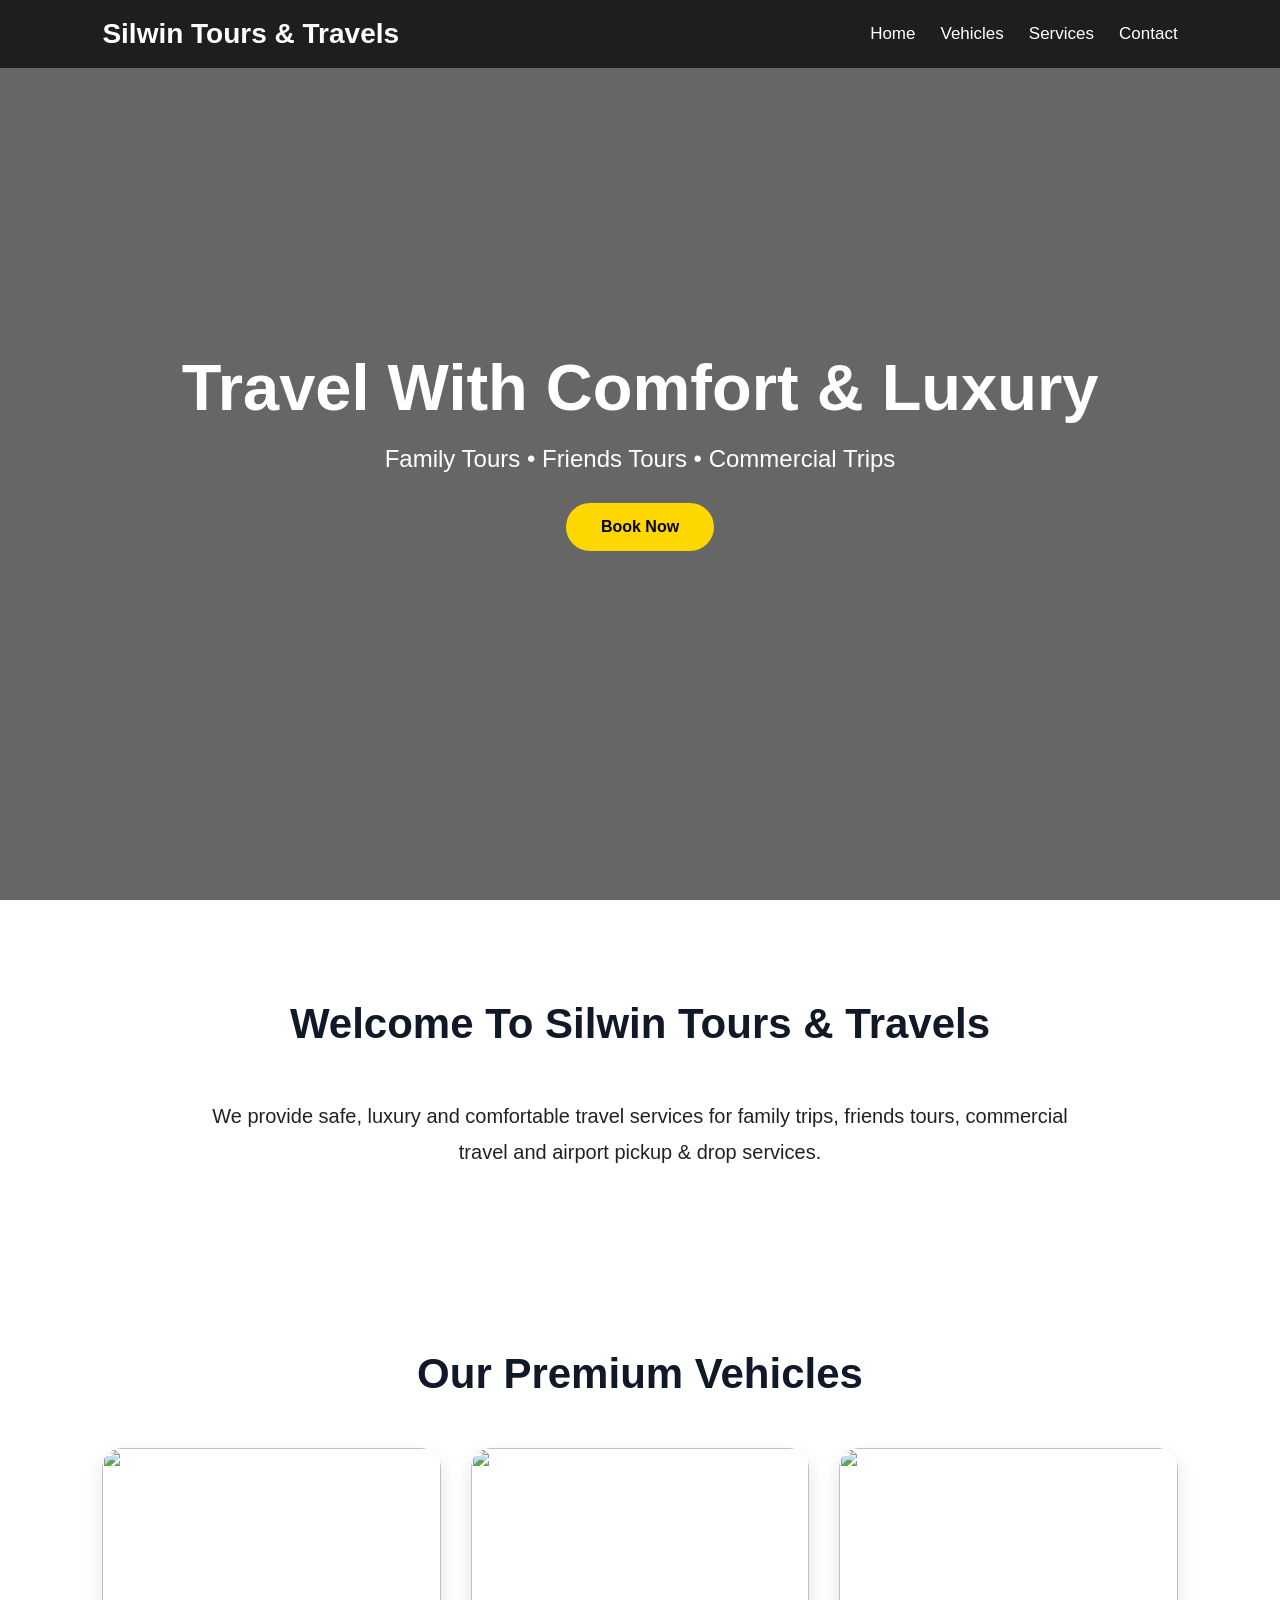
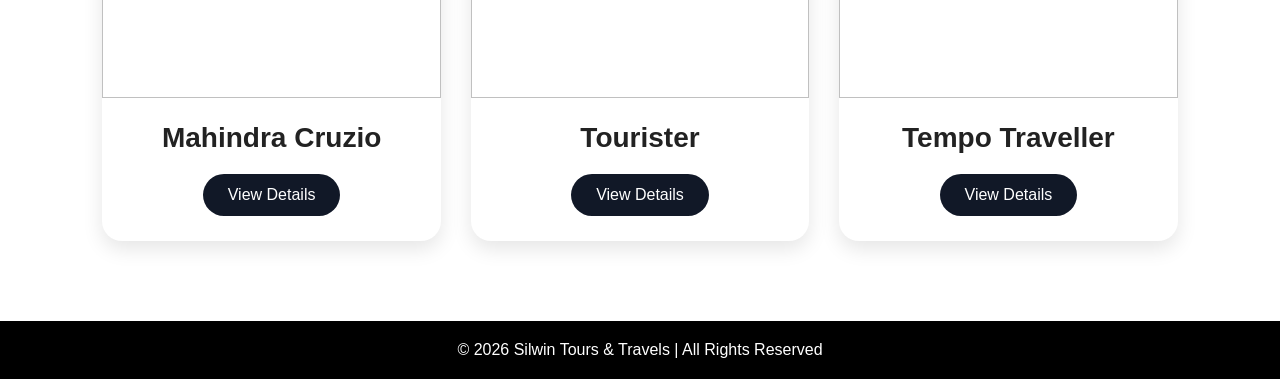
==== index.html @ 7354f6c5 "first commit" ====
<!DOCTYPE html>
<html lang="en">
<head>
  <meta charset="UTF-8">
  <meta name="viewport" content="width=device-width, initial-scale=1.0">
  <title>Silwin Tours & Travels</title>
  <link rel="stylesheet" href="style.css">
</head>

<body>

  <!-- NAVBAR -->

  <header>
    <nav class="navbar">

      <h1 class="logo">Silwin Tours & Travels</h1>

      <ul class="nav-links">
        <li><a href="index.html">Home</a></li>
        <li><a href="vehicles.html">Vehicles</a></li>
        <li><a href="services.html">Services</a></li>
        <li><a href="contact.html">Contact</a></li>
      </ul>

    </nav>
  </header>

  <!-- HERO SECTION -->

  <section class="hero">

    <div class="overlay"></div>

    <div class="hero-content">

      <h2>Travel With Comfort & Luxury</h2>

      <p>
        Family Tours • Friends Tours • Commercial Trips
      </p>

      <a href="contact.html" class="btn">
        Book Now
      </a>

    </div>

  </section>

  <!-- ABOUT -->

  <section class="about">

    <h2 class="title">Welcome To Silwin Tours & Travels</h2>

    <p>
      We provide safe, luxury and comfortable travel services
      for family trips, friends tours, commercial travel and
      airport pickup & drop services.
    </p>

  </section>

  <!-- VEHICLES PREVIEW -->

  <section class="vehicle-preview">

    <h2 class="title">Our Premium Vehicles</h2>

    <div class="preview-container">

      <div class="preview-card">

        <img src="https://images.openai.com/static-rsc-4/QtJBvm5JSca3HgJx2UVXATsDR7LRdhdRX24M6IAcOnKQj13uTnT6Vys1Wc4r0xJ6_HufUSxU6eInX_rxGf1ia6LbgpSm81bCYOYH6hy3I8wtP3VnQPfoJ6wa3d9F-QgOL8lN1q1_v_Tn_tAolc0_lqQoblTgiESWdC9YAdtcSH1ECeEq3MbDql-YNEbfgPZc?purpose=fullsize">

        <h3>Mahindra Cruzio</h3>

        <a href="vehicles.html" class="small-btn">
          View Details
        </a>

      </div>

      <div class="preview-card">

        <img src="https://images.openai.com/static-rsc-4/44Q5nc8QrCufr4ijDyvnX66HCRIQw8oHByjNloOGCkUSauC_6YX6cBpcIJ57Ye8Az-xDCXZusf2oYBUky30hTmRpbD6s3YMzxWStETla2eiNPQngmajM8YiMGfQ5ZV0rUjRyptks94Tgnr--Kg7op5xFBubyWMGvxSFzVJ8GrmaNmBa8jP_AVJKm-xt6MMO6?purpose=fullsize">

        <h3>Tourister</h3>

        <a href="vehicles.html" class="small-btn">
          View Details
        </a>

      </div>

      <div class="preview-card">

        <img src="https://images.openai.com/static-rsc-4/3v5HD47tNq-9uxYURpNT49fDMsobnt2sVKUoAcw63pJ2ALWgOcXizXsZEsY5fYFRYZPD1isYJed6333XtTOm2j_UlTbJPlf1DUFexFJtY2F738crSh7NK0e2pMg7897g-uFllvFCPyYcz9j0pytANBij1rdZsx2PTVBT1j59FxY4ZYdaTsITmKScAODPUVkP?purpose=fullsize">

        <h3>Tempo Traveller</h3>

        <a href="vehicles.html" class="small-btn">
          View Details
        </a>

      </div>

    </div>

  </section>

  <!-- FOOTER -->

  <footer>

    <p>
      © 2026 Silwin Tours & Travels | All Rights Reserved
    </p>

  </footer>

</body>
</html>
---- style.css ----
*{
    margin:0;
    padding:0;
    box-sizing:border-box;
    font-family:Arial, Helvetica, sans-serif;
}

body{
    background-image: url('https://images.openai.com/static-rsc-4/gRZlArB92nDjsnZ-_tyFTy8mEb5F5f37aZT80VBEGby27tLDN4syniCTpY_VJYLOnYyd9uuOgK0AKCUsOGkyO9EQ2IzUD13UeybGZCJTwOcpc5ljrjyeJDKeVKOkd_zEc6Ahkr7q_Y4Iwndm436EbAUkd4xXS5u5IGfc2FnhLnrey2JAld2IXwvwhvsH2Whb?purpose=inline');
     background-size: cover;
    background-position: center;
    background-repeat: no-repeat;
    color:#222;
}

/* NAVBAR */

header{
    width:100%;
    position:fixed;
    top:0;
    z-index:1000;
    background:rgba(0,0,0,0.7);
    backdrop-filter:blur(10px);
}

.navbar{
    display:flex;
    justify-content:space-between;
    align-items:center;
    padding:18px 8%;
}

.logo{
    color:#fff;
    font-size:28px;
    font-weight:bold;
}

.nav-links{
    display:flex;
    gap:25px;
    list-style:none;
}

.nav-links a{
    color:#fff;
    text-decoration:none;
    font-size:17px;
    transition:0.3s;
}

.nav-links a:hover{
    color:#ffd700;
}

/* HERO */

.hero{
    height:100vh;
    background:
    url('images/bg.jpg')
    center/cover no-repeat;
    position:relative;
    display:flex;
    justify-content:center;
    align-items:center;
    text-align:center;
}

.overlay{
    position:absolute;
    width:100%;
    height:100%;
    background:rgba(0,0,0,0.6);
}

.hero-content{
    position:relative;
    z-index:2;
    color:#fff;
}

.hero-content h2{
    font-size:65px;
    margin-bottom:20px;
}

.hero-content p{
    font-size:24px;
    margin-bottom:30px;
}

.btn{
    display:inline-block;
    padding:15px 35px;
    background:#ffd700;
    color:#000;
    border-radius:40px;
    text-decoration:none;
    font-weight:bold;
    transition:0.4s;
}

.btn:hover{
    background:#fff;
    transform:translateY(-5px);
}

/* TITLE */

.title{
    text-align:center;
    font-size:42px;
    margin-bottom:50px;
    color:#111827;
}

/* ABOUT */

.about{
    padding:100px 8%;
    text-align:center;
}

.about p{
    max-width:900px;
    margin:auto;
    font-size:20px;
    line-height:1.8;
}

/* VEHICLE PREVIEW */

.vehicle-preview{
    padding:80px 8%;
}

.preview-container{
    display:grid;
    grid-template-columns:repeat(auto-fit,minmax(280px,1fr));
    gap:30px;
}

.preview-card{
    background:#fff;
    border-radius:20px;
    overflow:hidden;
    box-shadow:0 8px 20px rgba(0,0,0,0.1);
    transition:0.4s;
    text-align:center;
}

.preview-card:hover{
    transform:translateY(-10px);
}

.preview-card img{
    width:100%;
    height:250px;
    object-fit:cover;
}

.preview-card h3{
    margin:20px 0;
    font-size:28px;
}

.small-btn{
    display:inline-block;
    margin-bottom:25px;
    padding:12px 25px;
    background:#111827;
    color:#fff;
    border-radius:30px;
    text-decoration:none;
    transition:0.3s;
}

.small-btn:hover{
    background:#ffd700;
    color:#000;
}

/* VEHICLE PAGE */

.vehicles-page{
    padding:140px 8% 80px;
}

.vehicle-box{
    background:#fff;
    padding:40px;
    margin-bottom:50px;
    border-radius:25px;
    box-shadow:0 8px 20px rgba(0,0,0,0.1);
}

.vehicle-box h2{
    text-align:center;
    margin-bottom:30px;
    font-size:38px;
}

.image-grid{
    display:grid;
    grid-template-columns:repeat(auto-fit,minmax(300px,1fr));
    gap:25px;
    margin-bottom:30px;
}

.image-grid img{
    width:100%;
    height:300px;
    object-fit:cover;
    border-radius:20px;
}

.details{
    text-align:center;
}

.details p{
    font-size:20px;
    margin-bottom:15px;
    line-height:1.7;
}

/* SERVICES */

.services-page{
    padding:140px 8% 80px;
}

.service-container{
    display:grid;
    grid-template-columns:repeat(auto-fit,minmax(250px,1fr));
    gap:30px;
}

.service-card{
    background:#111827;
    color:#fff;
    padding:40px;
    border-radius:20px;
    text-align:center;
    transition:0.4s;
}

.service-card:hover{
    transform:scale(1.05);
}

.service-card h3{
    margin-bottom:20px;
    color:#ffd700;
    font-size:28px;
}

.service-card p{
    line-height:1.8;
}

/* CONTACT */

.contact-page{
    padding:140px 8% 80px;
}

.contact-card{
    max-width:750px;
    margin:auto;
    background:#fff;
    padding:50px;
    border-radius:25px;
    box-shadow:0 8px 20px rgba(0,0,0,0.1);
}

.contact-card h3{
    text-align:center;
    margin-bottom:30px;
    font-size:36px;
}

.contact-card p{
    margin-bottom:25px;
    font-size:20px;
    line-height:1.8;
}

/* FOOTER */

footer{
    background:#000;
    color:#fff;
    text-align:center;
    padding:20px;
}

/* RESPONSIVE */

@media(max-width:768px){

    .navbar{
        flex-direction:column;
        gap:15px;
    }

    .nav-links{
        flex-wrap:wrap;
        justify-content:center;
    }

    .hero-content h2{
        font-size:40px;
    }

    .hero-content p{
        font-size:18px;
    }

    .title{
        font-size:32px;
    }

    .vehicle-box h2{
        font-size:30px;
    }

    .contact-card p,
    .details p{
        font-size:18px;
    }
}
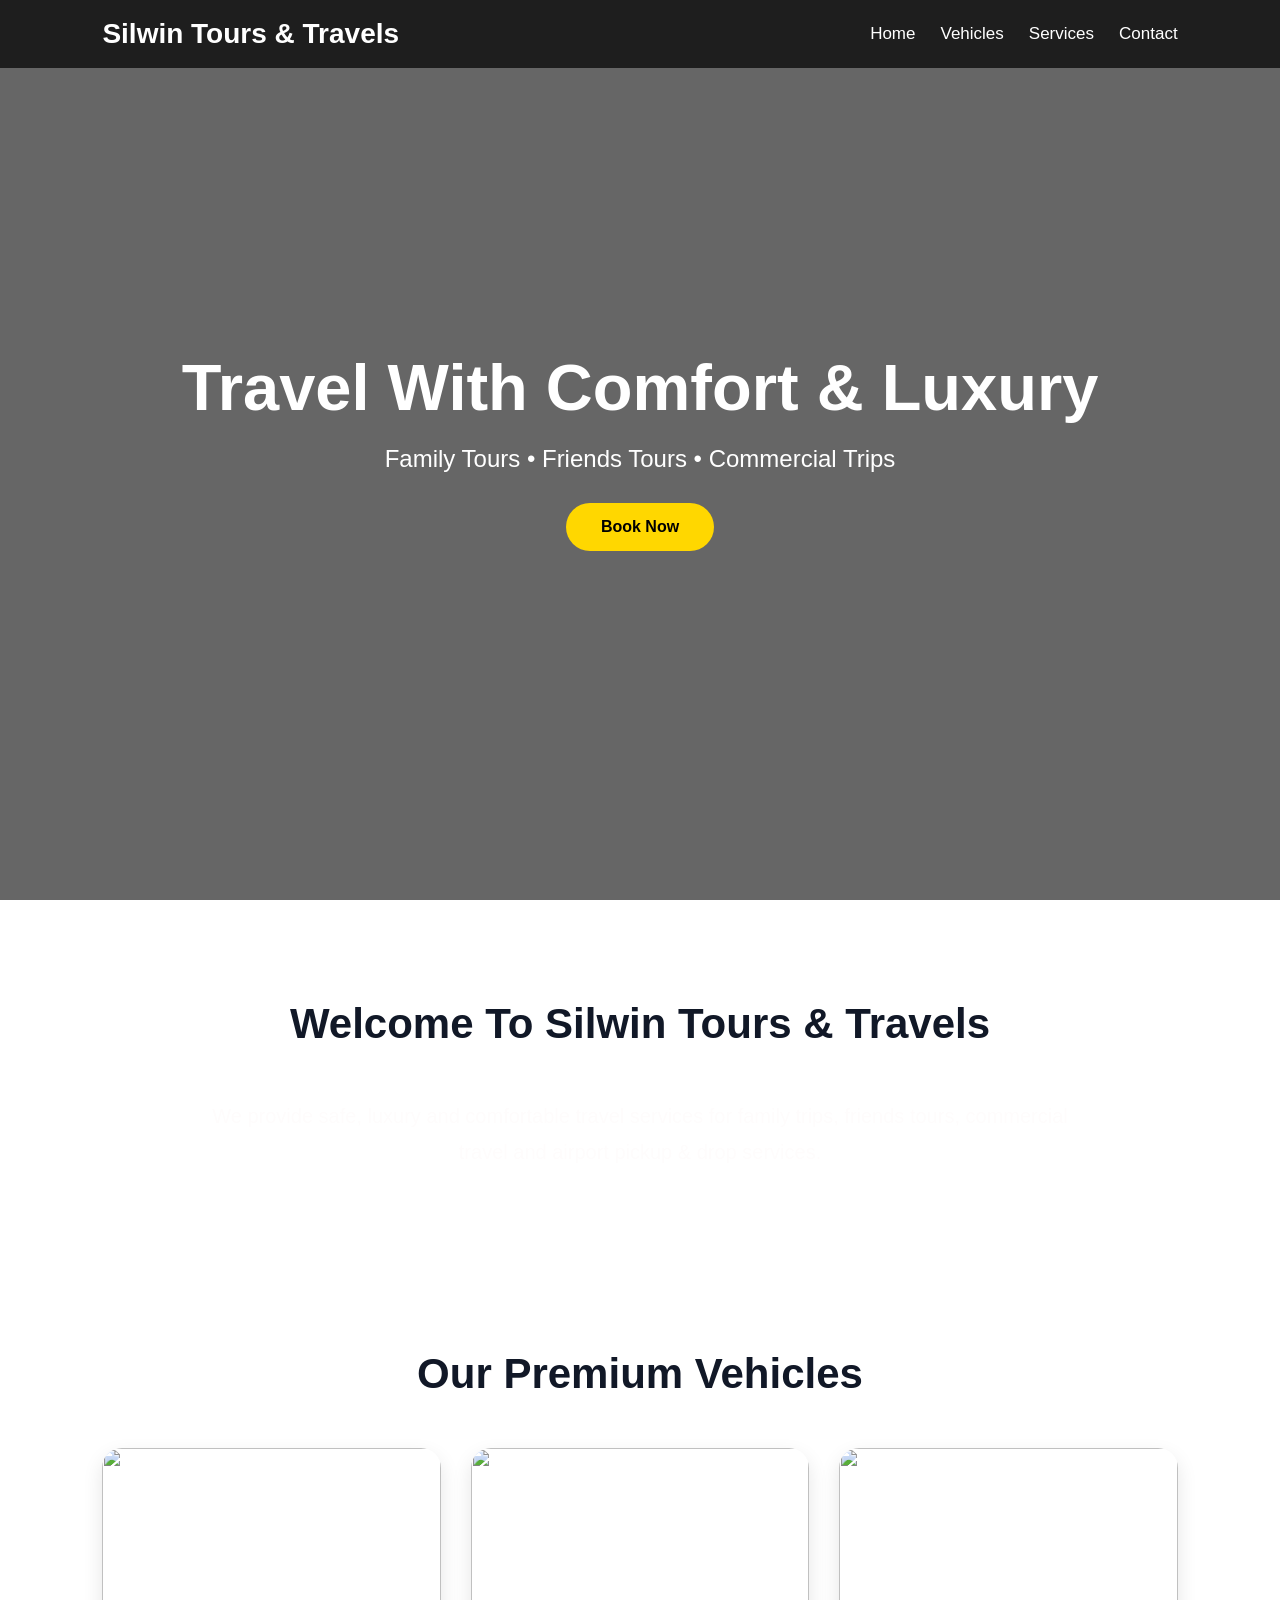
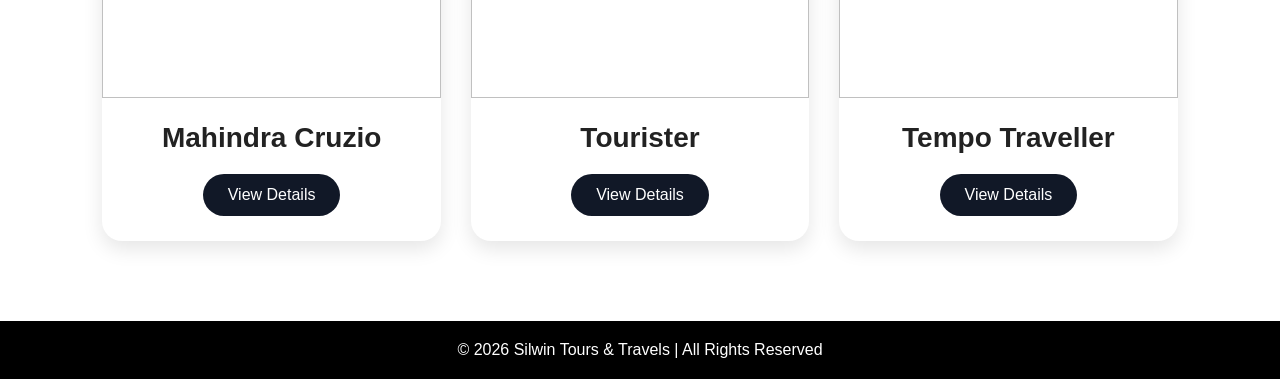
==== commit 4fd19bb6: "update index and css" ====
--- a/index.html
+++ b/index.html
@@ -53,13 +53,13 @@
   <section class="about">
 
     <h2 class="title">Welcome To Silwin Tours & Travels</h2>
-
+<div class="white">
     <p>
       We provide safe, luxury and comfortable travel services
       for family trips, friends tours, commercial travel and
       airport pickup & drop services.
     </p>
-
+</div>
   </section>
 
   <!-- VEHICLES PREVIEW -->
--- a/style.css
+++ b/style.css
@@ -91,6 +91,10 @@
     margin-bottom:30px;
 }
 
+.white
+{
+    color: rgb(254, 252, 252);
+}
 .btn{
     display:inline-block;
     padding:15px 35px;
